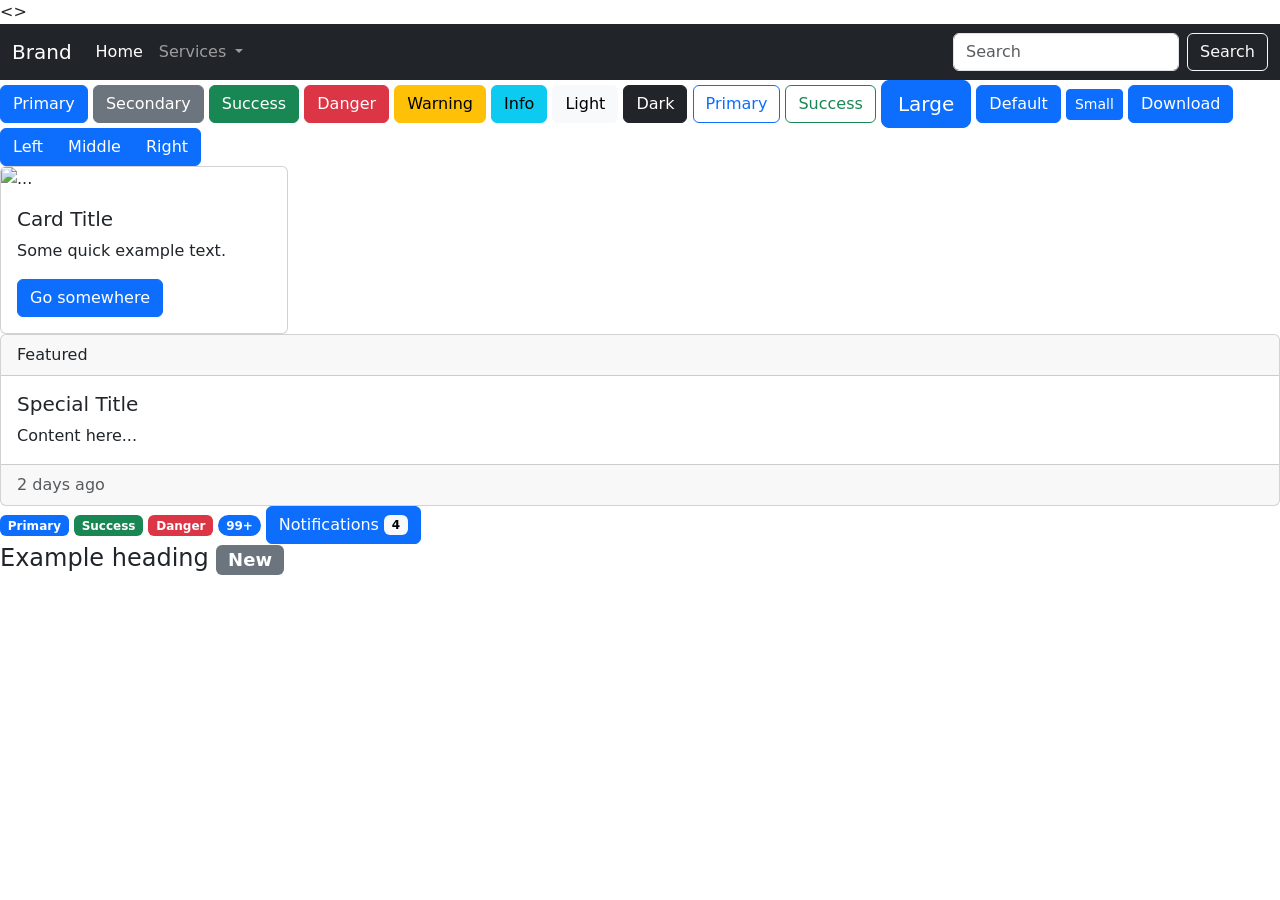
==== mybt.html @ bfeafc99 "mybt" ====
<!DOCTYPE html>
<html>

<head>
    <meta charset="UTF-8">
    <meta name="viewport" content="width=device-width, initial-scale=1.0">
    <title>My bootstrap Page</title>
    <link href="https://cdn.jsdelivr.net/npm/bootstrap@5.3.8/dist/css/bootstrap.min.css" rel="stylesheet"
        integrity="sha384-sRIl4kxILFvY47J16cr9ZwB07vP4J8+LH7qKQnuqkuIAvNWLzeN8tE5YBujZqJLB" crossorigin="anonymous">
</head>

<>
    <nav class="navbar navbar-expand-lg navbar-dark bg-dark">
        <div class="container-fluid">
            <a class="navbar-brand" href="#">Brand</a>
            <button class="navbar-toggler" type="button" data-bs-toggle="collapse" data-bs-target="#darkNav">
                <span class="navbar-toggler-icon"></span>
            </button>

            <div class="collapse navbar-collapse" id="darkNav">
                <ul class="navbar-nav me-auto">
                    <li class="nav-item">
                        <a class="nav-link active" href="#">Home</a>
                    </li>
                    <!-- Dropdown -->
                    <li class="nav-item dropdown">
                        <a class="nav-link dropdown-toggle" href="#" role="button" data-bs-toggle="dropdown">
                            Services
                        </a>
                        <ul class="dropdown-menu">
                            <li><a class="dropdown-item" href="#">Web Design</a></li>
                            <li><a class="dropdown-item" href="#">Development</a></li>
                            <li>
                                <hr class="dropdown-divider">
                            </li>
                            <li><a class="dropdown-item" href="#">SEO</a></li>
                        </ul>
                    </li>
                </ul>
                <!-- Search Form -->
                <form class="d-flex" role="search">
                    <input class="form-control me-2" type="search" placeholder="Search">
                    <button class="btn btn-outline-light" type="submit">Search</button>
                </form>
            </div>
        </div>
    </nav>
    
        <!-- Solid Buttons -->
        <button class="btn btn-primary">Primary</button>
        <button class="btn btn-secondary">Secondary</button>
        <button class="btn btn-success">Success</button>
        <button class="btn btn-danger">Danger</button>
        <button class="btn btn-warning">Warning</button>
        <button class="btn btn-info">Info</button>
        <button class="btn btn-light">Light</button>
        <button class="btn btn-dark">Dark</button>

        <!-- Outline Buttons -->
        <button class="btn btn-outline-primary">Primary</button>
        <button class="btn btn-outline-success">Success</button>

        <!-- Button Sizes -->
        <button class="btn btn-primary btn-lg">Large</button>
        <button class="btn btn-primary">Default</button>
        <button class="btn btn-primary btn-sm">Small</button>

        <!-- Button with Icon -->
        <button class="btn btn-primary">
            <i class="bi bi-download"></i> Download
        </button>
        <div class="btn-group" role="group">
            <button type="button" class="btn btn-primary">Left</button>
            <button type="button" class="btn btn-primary">Middle</button>
            <button type="button" class="btn btn-primary">Right</button>
        </div>

        <div class="card" style="width: 18rem;">
            <img src="image.jpg" class="card-img-top" alt="...">
            <div class="card-body">
                <h5 class="card-title">Card Title</h5>
                <p class="card-text">Some quick example text.</p>
                <a href="#" class="btn btn-primary">Go somewhere</a>
            </div>
        </div>

        <!-- Card with Header/Footer -->
        <div class="card">
            <div class="card-header">Featured</div>
            <div class="card-body">
                <h5 class="card-title">Special Title</h5>
                <p class="card-text">Content here...</p>
            </div>
            <div class="card-footer text-muted">2 days ago</div>
        </div>
        <!-- Badge สีต่างๆ -->
        <span class="badge text-bg-primary">Primary</span>
        <span class="badge text-bg-success">Success</span>
        <span class="badge text-bg-danger">Danger</span>

        <!-- Rounded Pill Badge -->
        <span class="badge rounded-pill text-bg-primary">99+</span>

        <!-- Badge ในปุ่ม -->
        <button class="btn btn-primary">
            Notifications <span class="badge text-bg-light">4</span>
        </button>

        <!-- Badge ใน Heading -->
        <h4>Example heading <span class="badge text-bg-secondary">New</span></h4>
        <script src="https://cdn.jsdelivr.net/npm/bootstrap@5.3.8/dist/js/bootstrap.bundle.min.js"integrity="sha384-FKyoEForCGlyvwx9Hj09JcYn3nv7wiPVlz7YYwJrWVcXK/BmnVDxM+D2scQbITxI"crossorigin="anonymous"></script>

</body>

</html>
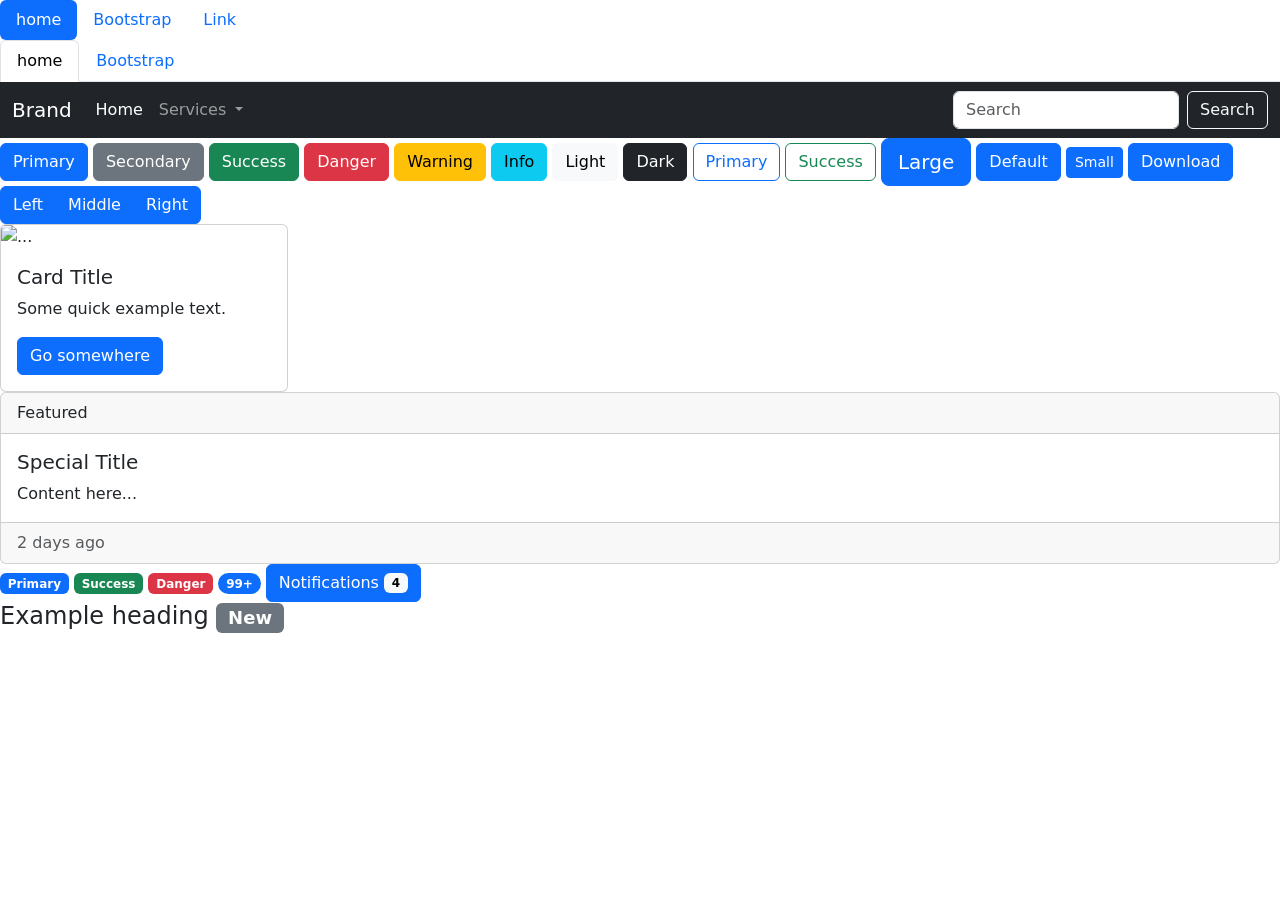
==== commit a56fdbaa: "form" ====
--- a/mybt.html
+++ b/mybt.html
@@ -9,7 +9,29 @@
         integrity="sha384-sRIl4kxILFvY47J16cr9ZwB07vP4J8+LH7qKQnuqkuIAvNWLzeN8tE5YBujZqJLB" crossorigin="anonymous">
 </head>
 
-<>
+<body>
+    <!-- Nav Pills -->
+<ul class="nav nav-pills">
+    <li class="nav-item">
+        <a class="nav-link active" href="index.html">home</a>
+    </li>
+    <li class="nav-item">
+        <a class="nav-link" href="mybt.html">Bootstrap</a>
+    </li>
+    <li class="nav-item">
+        <a class="nav-link" href="#">Link</a>
+    </li>
+</ul>
+
+<!-- Nav Tabs -->
+<ul class="nav nav-tabs">
+    <li class="nav-item">
+        <a class="nav-link active" href="index.html">home</a>
+    </li>
+    <li class="nav-item">
+        <a class="nav-link" href="mybt.html">Bootstrap</a>
+    </li>
+</ul>
     <nav class="navbar navbar-expand-lg navbar-dark bg-dark">
         <div class="container-fluid">
             <a class="navbar-brand" href="#">Brand</a>
